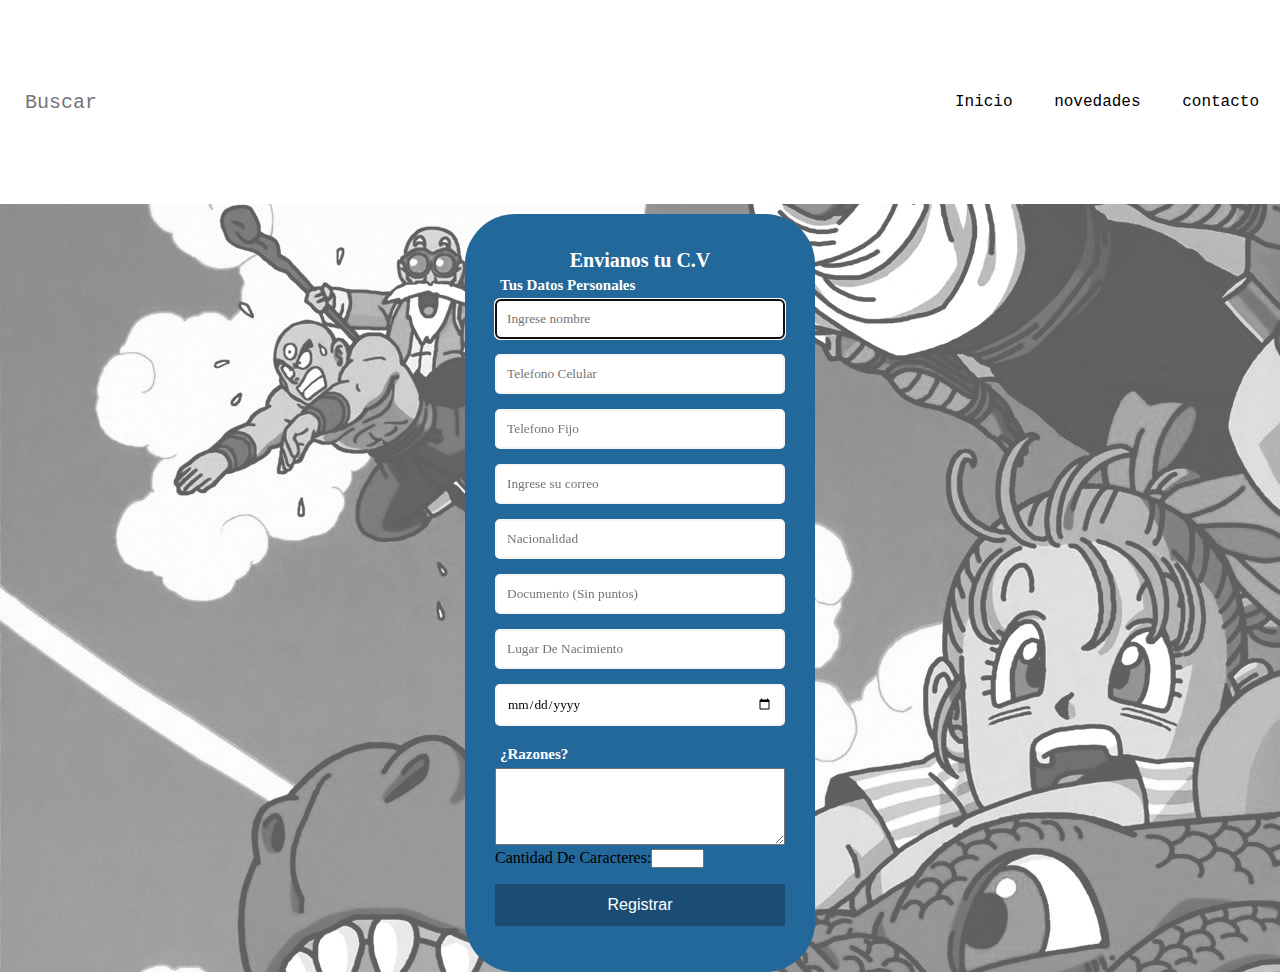
==== contacto.html @ c2d9afe7 "Add files via upload" ====
<!DOCTYPE html>

<html lang="es">

<head> 

	<meta charset="UTF-8">

	<meta name="viewport" content="width=device-width, initial-scale=1"&amp;gt;>

	<meta http-equiv="X-UA-Compatible" content="ie=edge">

	<title class="titulo"> Mangamania </title> 

	<link rel="stylesheet" href="stylesheet.css">

	<script src="js/jquery.js"></script>

    <script src="js/jquery.dataTables.min.js"></script>

	<title >icono</title> <link rel="icon" type="image/jpg" href="logo.png">

</head>



<body class="Data">

<header class="header">

	<div class="container logo-nav-container">

		<a href="index.html" class="logo"></a>



<body class="superponer">		

	<header class="xd">

		<input type="search" id="input-search" placeholder="Buscar">

			<div class="content-search">

				<div class="content-table">

					<table id="table">

						<thead>

							<tr>

								<td></td>

							</tr>

						</thead>

						<tbody>

							<tr>

								<td><a href="Kaguya.html">Kaguya-sama:Love is war</a></td>

							</tr>

							

							<tr>

								<td><a href="Nagatoro.html">Please don't bully me Nagatoro</a></td>

							</tr>

							

							<tr>

								<td><a href="Komi.html">Komi can't communicate</a></td>

							</tr>

							

							<tr>

								<td><a href="Takagi.html">Teasing Master Takagi-san</a></td>

							</tr>

							

							<tr>

								<td><a href="jojo.html">Jojo's Bizzarre adventure Parte 4</a></td>

							</tr>

							

							<tr>

								<td><a href="spyxfamily.html">SpyxFamily</a></td>

							</tr>

						</tbody>

					</table>

				</div>

			</div>

	</header>

<script src="js/search.js"></script>	

</body>

			<nav class="navigation">

				<ul class="show">

					<li><a href="index">Inicio </a></li>

					<li><a href="#">novedades </a></li>

					<li><a href="contacto.html">contacto </a></li>

				</ul>

			</nav>

		</div>

	</header>

<script src="ValidarFecha.js"></script>

<header class="Publicidad">

<a href=""></a>

</header>



<body onload = "document.getElementById('carta').value = '' ">

    



<body class= 'formulario'>

<section class="form-registrer">



    <form onSubmit  = "return ValidaEdad(document.getElementById('FechaNac').value)">

<form class ="Reset" action="reset">

        <h4 class="CV">Envianos tu C.V </h4>

            <h3 class="DatosP"> Tus Datos Personales </h3>

                <input class="controls" type="text" name="nombres" id="nombres" placeholder="Ingrese nombre" required="" pattern="[ a-zA-Z ]+" autofocus>

                    

                        <input class="controls" type="text" name="Telefono" id="Telefono" placeholder="Telefono Celular">

                        <input class="controls" type="text" name="Telefono Fijo " id="Telefono" placeholder="Telefono Fijo">

                        <input class="controls" type="email" name="correo"  id="Correo" placeholder="Ingrese su correo">

                        <input class="controls" type="text" name="Nacionalidad" id="Nac" placeholder="Nacionalidad">

                        <input class="controls" type="text" name="Documento " id="Doc" placeholder="Documento (Sin puntos)" required="" pattern="[0-9]+">

						<input class="controls" type="text" name="Lugar De Nacimiento" id="NombreNac" placeholder="Lugar De Nacimiento">

						<input class="controls" type="date" name="Fecha De Nacimiento" id="FechaNac" placeholder="Fecha De Nacimiento" required="">

                        <h3 class="razones"> ¿Razones?</h3>

                        <tr><td><textarea class="tarea" cols="40" rows="5" name="texto" cols = "50" minlength = "10" maxlength = "500" onKeyDown="cuenta()" onKeyUp="cuenta()"></textarea></td></tr>

                        <tr> <td>Cantidad De Caracteres:</td><td><input type="text" name=caracteres size=4></td></tr></textarea>

                            



    <input class="botons" type = "submit" value="Registrar">

</form>

    

 </section>

</body>



</body>
---- stylesheet.css ----
body {
  background-color: white;
  background-size: 100vw 100vh;
  background-attachment: fixed;
  margin: 0;
  background-image: url(xD.jpg);
  background-repeat: no-repeat;
  background-size: auto;
}

.header {
  background: white;
  color: white;
  padding: 5rem 0;
  position: relative;
  left: 0;
  top: 0;
  right: 0;
}

.header a {
  color: black;
  text-decoration: none;
}

.logo-nav-container {
  display: flex;
  justify-content: space-between;
  align-items: center;
  padding: 5px;
  flex-wrap: wrap;
}

.logo {
  padding-left: auto;
  padding-right: auto;
  letter-spacing: 25px;
  font-size: 1.2em;
  margin: auto;
  text-align: center;
  align-items: center;
}

.menu-icon {
  display: block;
  cursor: pointer;
  color: black;
}

.navigation ul {
  display: none;
  list-style: none;
}

.navigation ul.show {
  display: block;
}

.navigation ul li {
  display: inline-block;
}
.navigation ul li a {
  display: block;
  padding: 0.5rem 1rem;
  transition: all 0.4s linear;
  border-radius: 5px;
}

.navigation ul li a:hover {
  background-color: rgb(182, 182, 182);
}

.main {
  padding-top: 0rem;
}

@media only screen and (max-width: 767px) {
  .menu-icon {
    display: block;
  }
  .navigation {
    width: 100%;
    margin-top: 1rem;
  }
  .navigation ul li {
    display: block;
  }
  .navigation ul li a {
    display: block;
    padding: 0.5rem 0;
    transition: all 0.4s linear;
    border-radius: 5px;
  }

  .xd {
    position: absolute;
    margin-bottom: 150px;
    margin-right: 70px;
  }
}

.LOGO {
  width: 40px;
}

.Data {
  font-family: "Courier New", Courier, monospace;
  color: white;
}

.Letra {
  color: white;
  font-size: 20px;
  font-family: -apple-system, BlinkMacSystemFont, "Segoe UI", Roboto, Oxygen,
    Ubuntu, Cantarell, "Open Sans", "Helvetica Neue", sans-serif;
}

.contenedor-galeria {
  display: flex;
  width: 100%;
  justify-content: space-around;
  flex-wrap: wrap;
  max-width: 1100px;
  margin: auto;
  background-color: white;
  padding: auto;
}

.galeria__img {
  width: 500px;
  height: 500px;
  margin-bottom: 30px;
  object-fit: contain;
  filter: brightness(80%);
}

.galeria__img:hover {
  filter: brightness(100%);
}

.Biografia {
  display: flex;
  width: 100%;
  justify-content: right;
  flex-wrap: wrap;
  max-width: 1000px;
  margin: auto;
}

.img_bio {
  float: left;
  width: 500px;
  height: 500px;
  margin: 20px;
  margin-top: -30px;
  object-fit: contain;
  border: 200px;
}

.general {
  display: flex;
  justify-content: space-around;
  background-color: #1a508b;
  padding-top: 50px;
  padding: auto;
  flex-direction: row;
}

.titulo {
  text-align: center;
  font-family: Verdana, Geneva, Tahoma, sans-serif;
  padding: -3px;
}

.subtitulo {
  font-size: 1.8rem;
  color: #303841;
  font-weight: 300;
  text-transform: uppercase;
  text-align: right;
}

.item1 {
  padding-top: -5px;
  margin: 0.5em;
  padding: 0.5em;
  color: white;
  font-size: 20px;
}

.item2 {
  font-family: fantasy;
  color: darkgray;
  font-size: 30px;
  font-family: fantasy;
}

.biografia {
  padding-top: 5px;
  font-family: fantasy;
  font-size: 25px;
  padding: 5px;
}

* {
  margin: 0;
  padding: 0;
  box-sizing: border-box;
}

.form-registrer {
  width: 350px;
  background: #23689b;
  padding: 30px;
  margin: auto;
  margin-top: 10px;
  border-radius: 50px;
  font-family: fantasy;
  color: black;
}

.form-registrer h4 {
  font-size: 20px;
  margin-bottom: 20px;
  margin: 5px;
  text-align: center;
  color: white;
}

.DatosP {
  margin: 5px;
  font-size: 15px;
  color: white;
}
.controls {
  width: 100%;
  background-color: white;
  padding: 10px;
  border-radius: 5px;
  margin-bottom: 15px;
  border: 2px solid whitesmoke;
  font-family: fantasy;
}

.razones {
  text-align: left;
  font-size: 15px;
  font-family: fantasy;
  color: white;
  padding: 5px;
}
.form-registrer p {
  height: 40px;
  text-align: center;
  font-size: 18px;
}

.form-registrer a {
  color: white;
  text-decoration: none;
}

.form-registrer a:hover {
  color: whitesmoke;
  text-decoration: underline;
}

.form-registrer .botons {
  width: 100%;
  background: #1b4d74;
  border: none;
  padding: 12px;
  color: white;
  margin: 16px 0;
  font-size: 16px;
}

.tarea {
  width: 100%;
}

.submit {
  color: green;
}

.conteiner {
  background-color: #1a508b;
  display: flex;
  flex-direction: row;
  flex-wrap: wrap;
  align-items: center;
  flex-flow: row;
}

.item {
  height: -1px;
  padding: 1em;
  margin: 0.5em;
  color: white;
  background-color: #0d335d;
}

@media only screen and (max-width: 767px) {
  .general {
    display: flex;
    justify-content: space-between;
    background-color: #1a508b;
    padding: auto;
    flex-direction: column;
  }

  .img_bio {
    float: center;
    object-fit: contain;
    margin-left: -50px;
  }

  .titulo {
    text-align: center;
    font-family: Verdana, Geneva, Tahoma, sans-serif;
    padding: 5px;
    margin-top: 30px;
    font-size: 30px;
  }

  .subtitulo {
    font-size: 1.8rem;
    color: #303841;
    font-weight: 300;
    text-transform: uppercase;
    text-align: right;
  }

  .item1 {
    padding-top: -50px;
    margin: 0.5em;
    padding: 0.5em;
    color: white;
    font-size: 20px;
    text-align: center;
  }

  .item2 {
    font-family: fantasy;
    color: darkgray;
    font-size: 30px;
    font-family: fantasy;
  }

  .conteiner {
    background-color: #1a508b;
    display: flex;
    flex-direction: column;
    margin-right: 5px;
    margin-top: 10px;
    display: block;
  }
}

h5 {
  font-family: -apple-system, BlinkMacSystemFont, "Segoe UI", Roboto, Oxygen,
    Ubuntu, Cantarell, "Open Sans", "Helvetica Neue", sans-serif;
  text-shadow: black 2px;
  font-size: 20px;
  padding: -50px;
}

.genero {
  padding: 5px;
  color: darkgray;
  font-family: "Franklin Gothic Medium", "Arial Narrow", Arial, sans-serif;
  font-size: 22px;
}

.interes {
  color: white;
  filter: brightness(200%);
}

.contenedor {
  background-color: #fff3e6;
  display: flex;
  flex-direction: row;
  flex-wrap: wrap;
  align-items: center;
}

.i1 {
  height: 40px;
  padding: 2em;
  margin: 1em;
  background-color: darkgray;
  color: black;
}

.contenedor-g {
  display: flex;
  width: 100%;
  justify-content: space-around;
  flex-wrap: wrap;
  margin: auto;
  padding-top: 15px;
  background-color: #0d335d;
}

.galeria_img {
  width: 300px;
  height: 500px;
  object-fit: contain;
  filter: brightness(80%);
}

.galeria_img:hover {
  filter: brightness(100%);
}

.borde {
  background-color: black;
  padding: 15px;
  text-align: center;
  opacity: 0.9;
}

.estado {
  padding: 5px;
  color: white;
  font-family: "Franklin Gothic Medium", "Arial Narrow", Arial, sans-serif;
  font-size: 22px;
}

.sub {
  padding: 5px;
  color: darkgray;
  font-family: "Franklin Gothic Medium", "Arial Narrow", Arial, sans-serif;
  font-size: 22px;
}

.titulo {
  margin-top: -25px;
  padding: 5px;
  color: white;
  font-family: "Franklin Gothic Medium", "Arial Narrow", Arial, sans-serif;
  font-size: 40px;
  text-align: left;
}

.small {
  font-size: 25px;
}

.banner {
  margin-top: -50px;
  width: 1100px;
  height: 500px;
  border: 15px solid white;
  margin: auto;
  animation: banner 10s infinite linear alternate;
  background-size: 100% 100%;
}

@keyframes banner {
  0%,
  30% {
    background-image: url(imagen/imagen1.jpg);
    opacity: 1;
  }
  31%,
  34% {
    opacity: 0.5;
  }
  35%,
  65% {
    background-image: url(imagen/imagen2.jpg);
    opacity: 1;
  }
  66%,
  70% {
    opacity: 0.5;
  }
  71%,
  100% {
    background-image: url(imagen/imagen3.jpg);
  }
}

@media only screen and (min-width: 400px) and (max-width: 700px) {
  .banner {
    width: 400px;
    height: 300px;
  }

  .superponer {
    width: auto;
    margin-top: 50px;
  }

  .banner {
    margin-top: -50px;
    width: 436px;
    height: 280px;
    border: 15px solid white;
    margin: auto;
    animation: banner 10s infinite linear alternate;
    background-size: 100% 100%;
  }
}

.box {
  position: absolute;
  transform: translate(-50%, -50%);
  width: 80px;
  align-items: center;
}

input.src {
  padding: 9px 16px 9px 32px;
  margin: auto;
  align-items: center;
}

.nombres {
  text-align: center;
  font-family: fantasy;
  margin-top: -45px;
  padding: 30px;
  color: #303841;
  text-decoration: none;
}

.subnombres {
  text-align: center;
  font-family: fantasy;
  padding: 30px;
  color: white;
  text-decoration: none;
}

#input-search {
  font-family: monospace;
  width: 300px;
  height: 40px;
  font-size: 20px;
  text-indent: 10px;
  padding: 10px;
  border-radius: 50px;
  border: none;
  color: black;
}

.content-search {
  width: 100%;
  height: 70px;
  position: absolute;
  top: 50px;
  background-color: rgba(255, 255, 255, 0.5);
  display: none;
  font-family: monospace;
  opacity: 1;
}

.content-table {
  width: 80%;
  max-height: 200px;
  height: auto;
  background: rgba(0, 0, 0, 0.3);
  margin-left: 10px;
  overflow-y: visible;
  overflow-x: hidden;
}

.content-table table {
  width: 100%;
}

tbody tr td a {
  display: block;
  padding: 10px;
  color: white;
  text-decoration: none;
}

tbody tr td a:hover {
  background: rgba(39, 39, 39, 0.3);
}

#table_length,
#table_filter,
#table_info,
#table_paginate {
  display: none;
}

.xd {
  position: absolute;
}
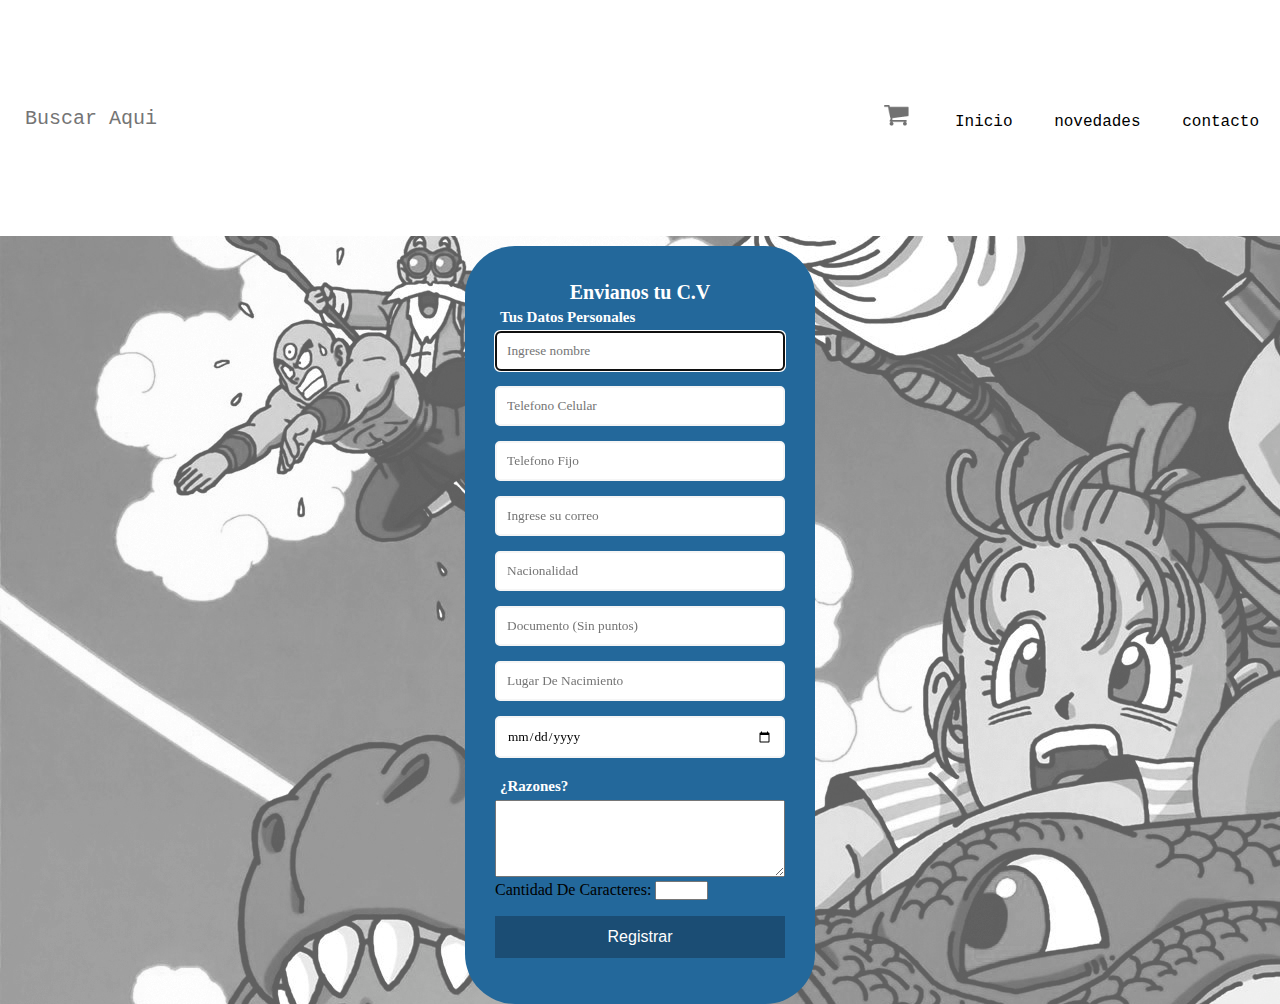
==== commit d729ce47: "se-agrego-carrusel-con-boostrap" ====
--- a/contacto.html
+++ b/contacto.html
@@ -1,209 +1,143 @@
 <!DOCTYPE html>
-
 <html lang="es">
 
-<head> 
-
-	<meta charset="UTF-8">
-
-	<meta name="viewport" content="width=device-width, initial-scale=1"&amp;gt;>
-
-	<meta http-equiv="X-UA-Compatible" content="ie=edge">
-
-	<title class="titulo"> Mangamania </title> 
-
-	<link rel="stylesheet" href="stylesheet.css">
-
+<head>
+	<meta charset="UTF-8" />
+	<meta name="viewport" content="width=device-width, initial-scale=1" &amp;gt; />
+	<meta http-equiv="X-UA-Compatible" content="ie=edge" />
+	<title class="titulo">Mangamania</title>
+	<link rel="stylesheet" href="stylesheet.css" />
 	<script src="js/jquery.js"></script>
-
-    <script src="js/jquery.dataTables.min.js"></script>
-
-	<title >icono</title> <link rel="icon" type="image/jpg" href="logo.png">
-
+	<script src="js/jquery.dataTables.min.js"></script>
+	<title>icono</title>
+	<link rel="icon" type="image/jpg" href="logo.png" />
 </head>
 
+<body class="Data">
+	<header class="header">
+		<div class="container logo-nav-container">
+			<a href="index.html" class="logo"></a>
+
+			<body class="superponer">
+				<header class="xd">
+					<input type="search" id="input-search" placeholder="Buscar Aqui" />
+					<div class="content-search">
+						<div class="content-table">
+							<table id="table">
+								<thead>
+									<tr>
+										<td></td>
+									</tr>
+								</thead>
+								<tbody>
+									<tr>
+										<td><a href="Kaguya.html">Kaguya-sama:Love is war</a></td>
+									</tr>
+
+									<tr>
+										<td>
+											<a href="Nagatoro.html">Please don't bully me Nagatoro</a>
+										</td>
+									</tr>
+
+									<tr>
+										<td><a href="Komi.html">Komi can't communicate</a></td>
+									</tr>
+
+									<tr>
+										<td>
+											<a href="Takagi.html">Teasing Master Takagi-san</a>
+										</td>
+									</tr>
+
+									<tr>
+										<td>
+											<a href="jojo.html">Jojo's Bizzarre adventure Parte 4</a>
+										</td>
+									</tr>
+
+									<tr>
+										<td><a href="spyxfamily.html">SpyxFamily</a></td>
+									</tr>
+								</tbody>
+							</table>
+						</div>
+					</div>
+				</header>
+				<script src="js/search.js"></script>
+			</body>
+
+			<nav class="navigation">
+				<ul class="show">
+					<li class="submenu">
+						<img src="imagen/cart.png" class="img-carrito">
+						<div id="carrito">
+							<table id="lista-carrito" class="u-full-width">
+								<thead>
+									<tr>
+										<th>Imagen</th>
+										<th>Nombre</th>
+										<th>Precio</th>
+										<th>Cantidad</th>
+										<th></th>
+									</tr>
+								</thead>
+								<tbody></tbody>
+							</table>
+							<a href="#" id="vaciar-carrito" class="button u-full-width">Vaciar Carrito</a>
+						</div>
+					</li>
+					<li><a href="index.html">Inicio</a></li>
+					<li><a href="#">novedades</a></li>
+					<li><a href="contacto.html">contacto</a></li>
+				</ul>
+			</nav>
+		</div>
+	</header>
+
+	<script src="ValidarFecha.js"></script>
 
 
-<body class="Data">
+	<body onload="document.getElementById('carta').value = '' ">
 
-<header class="header">
-
-	<div class="container logo-nav-container">
-
-		<a href="index.html" class="logo"></a>
-
-
-
-<body class="superponer">		
-
-	<header class="xd">
-
-		<input type="search" id="input-search" placeholder="Buscar">
-
-			<div class="content-search">
-
-				<div class="content-table">
-
-					<table id="table">
-
-						<thead>
-
-							<tr>
-
-								<td></td>
-
-							</tr>
-
-						</thead>
-
-						<tbody>
-
-							<tr>
-
-								<td><a href="Kaguya.html">Kaguya-sama:Love is war</a></td>
-
-							</tr>
-
-							
-
-							<tr>
-
-								<td><a href="Nagatoro.html">Please don't bully me Nagatoro</a></td>
-
-							</tr>
-
-							
-
-							<tr>
-
-								<td><a href="Komi.html">Komi can't communicate</a></td>
-
-							</tr>
-
-							
-
-							<tr>
-
-								<td><a href="Takagi.html">Teasing Master Takagi-san</a></td>
-
-							</tr>
-
-							
-
-							<tr>
-
-								<td><a href="jojo.html">Jojo's Bizzarre adventure Parte 4</a></td>
-
-							</tr>
-
-							
-
-							<tr>
-
-								<td><a href="spyxfamily.html">SpyxFamily</a></td>
-
-							</tr>
-
-						</tbody>
-
-					</table>
-
-				</div>
-
-			</div>
-
-	</header>
-
-<script src="js/search.js"></script>	
-
-</body>
-
-			<nav class="navigation">
-
-				<ul class="show">
-
-					<li><a href="index">Inicio </a></li>
-
-					<li><a href="#">novedades </a></li>
-
-					<li><a href="contacto.html">contacto </a></li>
-
-				</ul>
-
-			</nav>
-
-		</div>
-
-	</header>
-
-<script src="ValidarFecha.js"></script>
-
-<header class="Publicidad">
-
-<a href=""></a>
-
-</header>
-
-
-
-<body onload = "document.getElementById('carta').value = '' ">
-
-    
-
-
-
-<body class= 'formulario'>
-
-<section class="form-registrer">
-
-
-
-    <form onSubmit  = "return ValidaEdad(document.getElementById('FechaNac').value)">
-
-<form class ="Reset" action="reset">
-
-        <h4 class="CV">Envianos tu C.V </h4>
-
-            <h3 class="DatosP"> Tus Datos Personales </h3>
-
-                <input class="controls" type="text" name="nombres" id="nombres" placeholder="Ingrese nombre" required="" pattern="[ a-zA-Z ]+" autofocus>
-
-                    
-
-                        <input class="controls" type="text" name="Telefono" id="Telefono" placeholder="Telefono Celular">
-
-                        <input class="controls" type="text" name="Telefono Fijo " id="Telefono" placeholder="Telefono Fijo">
-
-                        <input class="controls" type="email" name="correo"  id="Correo" placeholder="Ingrese su correo">
-
-                        <input class="controls" type="text" name="Nacionalidad" id="Nac" placeholder="Nacionalidad">
-
-                        <input class="controls" type="text" name="Documento " id="Doc" placeholder="Documento (Sin puntos)" required="" pattern="[0-9]+">
-
-						<input class="controls" type="text" name="Lugar De Nacimiento" id="NombreNac" placeholder="Lugar De Nacimiento">
-
-						<input class="controls" type="date" name="Fecha De Nacimiento" id="FechaNac" placeholder="Fecha De Nacimiento" required="">
-
-                        <h3 class="razones"> ¿Razones?</h3>
-
-                        <tr><td><textarea class="tarea" cols="40" rows="5" name="texto" cols = "50" minlength = "10" maxlength = "500" onKeyDown="cuenta()" onKeyUp="cuenta()"></textarea></td></tr>
-
-                        <tr> <td>Cantidad De Caracteres:</td><td><input type="text" name=caracteres size=4></td></tr></textarea>
-
-                            
-
-
-
-    <input class="botons" type = "submit" value="Registrar">
-
-</form>
-
-    
-
- </section>
-
-</body>
-
-
-
-</body>+		<body class='formulario'>
+			<section class="form-registrer">
+				<form onSubmit="return ValidaEdad(document.getElementById('FechaNac').value)">
+					<form class="Reset" action="reset">
+						<h4 class="CV">Envianos tu C.V </h4>
+						<h3 class="DatosP"> Tus Datos Personales </h3>
+						<input class="controls" type="text" name="nombres" id="nombres" placeholder="Ingrese nombre"
+							required="" pattern="[ a-zA-Z ]+" autofocus>
+						<input class="controls" type="text" name="Telefono" id="Telefono"
+							placeholder="Telefono Celular">
+						<input class="controls" type="text" name="Telefono Fijo " id="Telefono"
+							placeholder="Telefono Fijo">
+						<input class="controls" type="email" name="correo" id="Correo" placeholder="Ingrese su correo">
+						<input class="controls" type="text" name="Nacionalidad" id="Nac" placeholder="Nacionalidad">
+						<input class="controls" type="text" name="Documento " id="Doc"
+							placeholder="Documento (Sin puntos)" required="" pattern="[0-9]+">
+						<input class="controls" type="text" name="Lugar De Nacimiento" id="NombreNac"
+							placeholder="Lugar De Nacimiento">
+						<input class="controls" type="date" name="Fecha De Nacimiento" id="FechaNac"
+							placeholder="Fecha De Nacimiento" required="">
+						<h3 class="razones"> ¿Razones?</h3>
+						<tr>
+							<td><textarea class="tarea" cols="40" rows="5" name="texto" cols="50" minlength="10"
+									maxlength="500" onKeyDown="cuenta()" onKeyUp="cuenta()"></textarea></td>
+						</tr>
+						<tr>
+							<td>Cantidad De Caracteres:</td>
+							<td><input type="text" name=caracteres size=4></td>
+						</tr></textarea>
+						<input class="botons" type="submit" value="Registrar">
+					</form>
+			</section>
+			<script src="https://cdn.jsdelivr.net/npm/bootstrap@5.1.1/dist/js/bootstrap.bundle.min.js"
+				integrity="sha384-/bQdsTh/da6pkI1MST/rWKFNjaCP5gBSY4sEBT38Q/9RBh9AH40zEOg7Hlq2THRZ"
+				crossorigin="anonymous"></script>
+			<link href="https://cdn.jsdelivr.net/npm/bootstrap@5.1.1/dist/css/bootstrap.min.css" rel="stylesheet"
+				integrity="sha384-F3w7mX95PdgyTmZZMECAngseQB83DfGTowi0iMjiWaeVhAn4FJkqJByhZMI3AhiU"
+				crossorigin="anonymous">
+			<script src="js/carrito.js"></script>
+		</body>
+	</body>--- a/stylesheet.css
+++ b/stylesheet.css
@@ -1,1190 +1,671 @@
-body {-
-  background-color: white;-
-  background-size: 100vw 100vh;-
-  background-attachment: fixed;-
-  margin: 0;-
-  background-image: url(xD.jpg);-
-  background-repeat: no-repeat;-
-  background-size: auto;-
-}-
--
-.header {-
-  background: white;-
-  color: white;-
-  padding: 5rem 0;-
-  position: relative;-
-  left: 0;-
-  top: 0;-
-  right: 0;-
-}-
--
-.header a {-
-  color: black;-
-  text-decoration: none;-
-}-
--
-.logo-nav-container {-
-  display: flex;-
-  justify-content: space-between;-
-  align-items: center;-
-  padding: 5px;-
-  flex-wrap: wrap;-
-}-
--
-.logo {-
-  padding-left: auto;-
-  padding-right: auto;-
-  letter-spacing: 25px;-
-  font-size: 1.2em;-
-  margin: auto;-
-  text-align: center;-
-  align-items: center;-
-}-
--
-.menu-icon {-
-  display: block;-
-  cursor: pointer;-
-  color: black;-
-}-
--
-.navigation ul {-
-  display: none;-
-  list-style: none;-
-}-
--
-.navigation ul.show {-
-  display: block;-
-}-
--
-.navigation ul li {-
-  display: inline-block;-
-}-
-.navigation ul li a {-
-  display: block;-
-  padding: 0.5rem 1rem;-
-  transition: all 0.4s linear;-
-  border-radius: 5px;-
-}-
--
-.navigation ul li a:hover {-
-  background-color: rgb(182, 182, 182);-
-}-
--
-.main {-
-  padding-top: 0rem;-
-}-
--
-@media only screen and (max-width: 767px) {-
-  .menu-icon {-
-    display: block;-
-  }-
-  .navigation {-
-    width: 100%;-
-    margin-top: 1rem;-
-  }-
-  .navigation ul li {-
-    display: block;-
-  }-
-  .navigation ul li a {-
-    display: block;-
-    padding: 0.5rem 0;-
-    transition: all 0.4s linear;-
-    border-radius: 5px;-
-  }-
--
-  .xd {-
-    position: absolute;-
-    margin-bottom: 150px;-
-    margin-right: 70px;-
-  }-
-}-
--
-.LOGO {-
-  width: 40px;-
-}-
--
-.Data {-
-  font-family: "Courier New", Courier, monospace;-
-  color: white;-
-}-
--
-.Letra {-
-  color: white;-
-  font-size: 20px;-
-  font-family: -apple-system, BlinkMacSystemFont, "Segoe UI", Roboto, Oxygen,-
-    Ubuntu, Cantarell, "Open Sans", "Helvetica Neue", sans-serif;-
-}-
--
-.contenedor-galeria {-
-  display: flex;-
-  width: 100%;-
-  justify-content: space-around;-
-  flex-wrap: wrap;-
-  max-width: 1100px;-
-  margin: auto;-
-  background-color: white;-
-  padding: auto;-
-}-
--
-.galeria__img {-
-  width: 500px;-
-  height: 500px;-
-  margin-bottom: 30px;-
-  object-fit: contain;-
-  filter: brightness(80%);-
-}-
--
-.galeria__img:hover {-
-  filter: brightness(100%);-
-}-
--
-.Biografia {-
-  display: flex;-
-  width: 100%;-
-  justify-content: right;-
-  flex-wrap: wrap;-
-  max-width: 1000px;-
-  margin: auto;-
-}-
--
-.img_bio {-
-  float: left;-
-  width: 500px;-
-  height: 500px;-
-  margin: 20px;-
-  margin-top: -30px;-
-  object-fit: contain;-
-  border: 200px;-
-}-
--
-.general {-
-  display: flex;-
-  justify-content: space-around;-
-  background-color: #1a508b;-
-  padding-top: 50px;-
-  padding: auto;-
-  flex-direction: row;-
-}-
--
-.titulo {-
-  text-align: center;-
-  font-family: Verdana, Geneva, Tahoma, sans-serif;-
-  padding: -3px;-
-}-
--
-.subtitulo {-
-  font-size: 1.8rem;-
-  color: #303841;-
-  font-weight: 300;-
-  text-transform: uppercase;-
-  text-align: right;-
-}-
--
-.item1 {-
-  padding-top: -5px;-
-  margin: 0.5em;-
-  padding: 0.5em;-
-  color: white;-
-  font-size: 20px;-
-}-
--
-.item2 {-
-  font-family: fantasy;-
-  color: darkgray;-
-  font-size: 30px;-
-  font-family: fantasy;-
-}-
--
-.biografia {-
-  padding-top: 5px;-
-  font-family: fantasy;-
-  font-size: 25px;-
-  padding: 5px;-
-}-
--
-* {-
-  margin: 0;-
-  padding: 0;-
-  box-sizing: border-box;-
-}-
--
-.form-registrer {-
-  width: 350px;-
-  background: #23689b;-
-  padding: 30px;-
-  margin: auto;-
-  margin-top: 10px;-
-  border-radius: 50px;-
-  font-family: fantasy;-
-  color: black;-
-}-
--
-.form-registrer h4 {-
-  font-size: 20px;-
-  margin-bottom: 20px;-
-  margin: 5px;-
-  text-align: center;-
-  color: white;-
-}-
--
-.DatosP {-
-  margin: 5px;-
-  font-size: 15px;-
-  color: white;-
-}-
-.controls {-
-  width: 100%;-
-  background-color: white;-
-  padding: 10px;-
-  border-radius: 5px;-
-  margin-bottom: 15px;-
-  border: 2px solid whitesmoke;-
-  font-family: fantasy;-
-}-
--
-.razones {-
-  text-align: left;-
-  font-size: 15px;-
-  font-family: fantasy;-
-  color: white;-
-  padding: 5px;-
-}-
-.form-registrer p {-
-  height: 40px;-
-  text-align: center;-
-  font-size: 18px;-
-}-
--
-.form-registrer a {-
-  color: white;-
-  text-decoration: none;-
-}-
--
-.form-registrer a:hover {-
-  color: whitesmoke;-
-  text-decoration: underline;-
-}-
--
-.form-registrer .botons {-
-  width: 100%;-
-  background: #1b4d74;-
-  border: none;-
-  padding: 12px;-
-  color: white;-
-  margin: 16px 0;-
-  font-size: 16px;-
-}-
--
-.tarea {-
-  width: 100%;-
-}-
--
-.submit {-
-  color: green;-
-}-
--
-.conteiner {-
-  background-color: #1a508b;-
-  display: flex;-
-  flex-direction: row;-
-  flex-wrap: wrap;-
-  align-items: center;-
-  flex-flow: row;-
-}-
--
-.item {-
-  height: -1px;-
-  padding: 1em;-
-  margin: 0.5em;-
-  color: white;-
-  background-color: #0d335d;-
-}-
--
-@media only screen and (max-width: 767px) {-
-  .general {-
-    display: flex;-
-    justify-content: space-between;-
-    background-color: #1a508b;-
-    padding: auto;-
-    flex-direction: column;-
-  }-
--
-  .img_bio {-
-    float: center;-
-    object-fit: contain;-
-    margin-left: -50px;-
-  }-
--
-  .titulo {-
-    text-align: center;-
-    font-family: Verdana, Geneva, Tahoma, sans-serif;-
-    padding: 5px;-
-    margin-top: 30px;-
-    font-size: 30px;-
-  }-
--
-  .subtitulo {-
-    font-size: 1.8rem;-
-    color: #303841;-
-    font-weight: 300;-
-    text-transform: uppercase;-
-    text-align: right;-
-  }-
--
-  .item1 {-
-    padding-top: -50px;-
-    margin: 0.5em;-
-    padding: 0.5em;-
-    color: white;-
-    font-size: 20px;-
-    text-align: center;-
-  }-
--
-  .item2 {-
-    font-family: fantasy;-
-    color: darkgray;-
-    font-size: 30px;-
-    font-family: fantasy;-
-  }-
--
-  .conteiner {-
-    background-color: #1a508b;-
-    display: flex;-
-    flex-direction: column;-
-    margin-right: 5px;-
-    margin-top: 10px;-
-    display: block;-
-  }-
-}-
--
-h5 {-
-  font-family: -apple-system, BlinkMacSystemFont, "Segoe UI", Roboto, Oxygen,-
-    Ubuntu, Cantarell, "Open Sans", "Helvetica Neue", sans-serif;-
-  text-shadow: black 2px;-
-  font-size: 20px;-
-  padding: -50px;-
-}-
--
-.genero {-
-  padding: 5px;-
-  color: darkgray;-
-  font-family: "Franklin Gothic Medium", "Arial Narrow", Arial, sans-serif;-
-  font-size: 22px;-
-}-
--
-.interes {-
-  color: white;-
-  filter: brightness(200%);-
-}-
--
-.contenedor {-
-  background-color: #fff3e6;-
-  display: flex;-
-  flex-direction: row;-
-  flex-wrap: wrap;-
-  align-items: center;-
-}-
--
-.i1 {-
-  height: 40px;-
-  padding: 2em;-
-  margin: 1em;-
-  background-color: darkgray;-
-  color: black;-
-}-
--
-.contenedor-g {-
-  display: flex;-
-  width: 100%;-
-  justify-content: space-around;-
-  flex-wrap: wrap;-
-  margin: auto;-
-  padding-top: 15px;-
-  background-color: #0d335d;-
-}-
--
-.galeria_img {-
-  width: 300px;-
-  height: 500px;-
-  object-fit: contain;-
-  filter: brightness(80%);-
-}-
--
-.galeria_img:hover {-
-  filter: brightness(100%);-
-}-
--
-.borde {-
-  background-color: black;-
-  padding: 15px;-
-  text-align: center;-
-  opacity: 0.9;-
-}-
--
-.estado {-
-  padding: 5px;-
-  color: white;-
-  font-family: "Franklin Gothic Medium", "Arial Narrow", Arial, sans-serif;-
-  font-size: 22px;-
-}-
--
-.sub {-
-  padding: 5px;-
-  color: darkgray;-
-  font-family: "Franklin Gothic Medium", "Arial Narrow", Arial, sans-serif;-
-  font-size: 22px;-
-}-
--
-.titulo {-
-  margin-top: -25px;-
-  padding: 5px;-
-  color: white;-
-  font-family: "Franklin Gothic Medium", "Arial Narrow", Arial, sans-serif;-
-  font-size: 40px;-
-  text-align: left;-
-}-
--
-.small {-
-  font-size: 25px;-
-}-
--
-.banner {-
-  margin-top: -50px;-
-  width: 1100px;-
-  height: 500px;-
-  border: 15px solid white;-
-  margin: auto;-
-  animation: banner 10s infinite linear alternate;-
-  background-size: 100% 100%;-
-}-
--
-@keyframes banner {-
-  0%,-
-  30% {-
-    background-image: url(imagen/imagen1.jpg);-
-    opacity: 1;-
-  }-
-  31%,-
-  34% {-
-    opacity: 0.5;-
-  }-
-  35%,-
-  65% {-
-    background-image: url(imagen/imagen2.jpg);-
-    opacity: 1;-
-  }-
-  66%,-
-  70% {-
-    opacity: 0.5;-
-  }-
-  71%,-
-  100% {-
-    background-image: url(imagen/imagen3.jpg);-
-  }-
-}-
--
-@media only screen and (min-width: 400px) and (max-width: 700px) {-
-  .banner {-
-    width: 400px;-
-    height: 300px;-
-  }-
--
-  .superponer {-
-    width: auto;-
-    margin-top: 50px;-
-  }-
--
-  .banner {-
-    margin-top: -50px;-
-    width: 436px;-
-    height: 280px;-
-    border: 15px solid white;-
-    margin: auto;-
-    animation: banner 10s infinite linear alternate;-
-    background-size: 100% 100%;-
-  }-
-}-
--
-.box {-
-  position: absolute;-
-  transform: translate(-50%, -50%);-
-  width: 80px;-
-  align-items: center;-
-}-
--
-input.src {-
-  padding: 9px 16px 9px 32px;-
-  margin: auto;-
-  align-items: center;-
-}-
--
-.nombres {-
-  text-align: center;-
-  font-family: fantasy;-
-  margin-top: -45px;-
-  padding: 30px;-
-  color: #303841;-
-  text-decoration: none;-
-}-
--
-.subnombres {-
-  text-align: center;-
-  font-family: fantasy;-
-  padding: 30px;-
-  color: white;-
-  text-decoration: none;-
-}-
--
-#input-search {-
-  font-family: monospace;-
-  width: 300px;-
-  height: 40px;-
-  font-size: 20px;-
-  text-indent: 10px;-
-  padding: 10px;-
-  border-radius: 50px;-
-  border: none;-
-  color: black;-
-}-
--
-.content-search {-
-  width: 100%;-
-  height: 70px;-
-  position: absolute;-
-  top: 50px;-
-  background-color: rgba(255, 255, 255, 0.5);-
-  display: none;-
-  font-family: monospace;-
-  opacity: 1;-
-}-
--
-.content-table {-
-  width: 80%;-
-  max-height: 200px;-
-  height: auto;-
-  background: rgba(0, 0, 0, 0.3);-
-  margin-left: 10px;-
-  overflow-y: visible;-
-  overflow-x: hidden;-
-}-
--
-.content-table table {-
-  width: 100%;-
-}-
--
-tbody tr td a {-
-  display: block;-
-  padding: 10px;-
-  color: white;-
-  text-decoration: none;-
-}-
--
-tbody tr td a:hover {-
-  background: rgba(39, 39, 39, 0.3);-
-}-
--
-#table_length,-
-#table_filter,-
-#table_info,-
-#table_paginate {-
-  display: none;-
-}-
--
-.xd {-
-  position: absolute;-
-}-
+body {
+  background-color: white;
+  background-size: 100vw 100vh;
+  background-attachment: fixed;
+  margin: 0;
+  background-image: url(xD.jpg);
+  background-repeat: no-repeat;
+  background-size: auto;
+}
+/* carrusel */
+
+.slide {
+  margin-top: 0;
+}
+
+.slide img {
+  height: 75hv;
+  margin: auto;
+  width: 1100px;
+}
+/* carrito de compra */
+.opciones {
+  text-align: center;
+  align-items: center;
+}
+.img-carrito {
+  width: 25px;
+}
+.submenu {
+  position: relative;
+  margin: 20px;
+}
+
+.submenu #carrito {
+  display: none;
+  color: gray;
+  font-family: monospace;
+  padding: 20px;
+  margin: 20px;
+}
+.submenu:hover #carrito {
+  display: block;
+  position: absolute;
+  right: 10;
+  top: 100%;
+  z-index: 1;
+  background-color: white;
+  padding: 20px;
+  min-height: 400px;
+  min-width: 300px;
+  border-radius: 10px;
+  margin-left: -200px;
+  width: 400px;
+  margin-top: 1px;
+}
+
+#vaciar-carrito {
+  text-align: center;
+}
+
+.vacio {
+  padding: 10px;
+  background-color: gray;
+  text-align: center;
+  border-radius: 10px;
+  color: white;
+}
+
+.header {
+  background: white;
+  color: white;
+  padding: 5rem 0;
+  position: relative;
+  left: 0;
+  top: 0;
+  right: 0;
+}
+
+.header a {
+  color: black;
+  text-decoration: none;
+}
+
+.logo-nav-container {
+  display: flex;
+  justify-content: space-between;
+  align-items: center;
+  padding: 5px;
+  flex-wrap: wrap;
+}
+
+.logo {
+  padding-left: auto;
+  padding-right: auto;
+  letter-spacing: 25px;
+  font-size: 1.2em;
+  margin: auto;
+  text-align: center;
+  align-items: center;
+}
+
+.menu-icon {
+  display: block;
+  cursor: pointer;
+  color: black;
+}
+
+.navigation ul {
+  display: none;
+  list-style: none;
+}
+
+.navigation ul.show {
+  display: block;
+}
+
+.navigation ul li {
+  display: inline-block;
+}
+.navigation ul li a {
+  display: block;
+  padding: 0.5rem 1rem;
+  transition: all 0.4s linear;
+  border-radius: 5px;
+}
+
+.navigation ul li a:hover {
+  background-color: rgb(182, 182, 182);
+}
+
+.main {
+  padding-top: 0rem;
+}
+
+.LOGO {
+  width: 40px;
+}
+
+.Data {
+  font-family: "Courier New", Courier, monospace;
+  color: white;
+}
+
+.Letra {
+  color: white;
+  font-size: 20px;
+  font-family: -apple-system, BlinkMacSystemFont, "Segoe UI", Roboto, Oxygen,
+    Ubuntu, Cantarell, "Open Sans", "Helvetica Neue", sans-serif;
+}
+
+.contenedor-galeria {
+  display: flex;
+  width: 100%;
+  justify-content: space-around;
+  flex-wrap: wrap;
+  max-width: 1100px;
+  margin: auto;
+  background-color: white;
+  padding: auto;
+}
+
+.galeria__img {
+  width: 500px;
+  height: 500px;
+  margin-bottom: 30px;
+  object-fit: contain;
+  filter: brightness(80%);
+}
+
+.galeria__img:hover {
+  filter: brightness(100%);
+}
+
+.Biografia {
+  display: flex;
+  width: 100%;
+  justify-content: right;
+  flex-wrap: wrap;
+  max-width: 1000px;
+  margin: auto;
+}
+
+.img_bio {
+  float: left;
+  width: 500px;
+  height: 500px;
+  margin: 20px;
+  margin-top: -30px;
+  object-fit: contain;
+  border: 200px;
+}
+
+.general {
+  display: flex;
+  justify-content: space-around;
+  background-color: #1a508b;
+  padding-top: 50px;
+  padding: auto;
+  flex-direction: row;
+}
+
+.titulo {
+  text-align: center;
+  font-family: Verdana, Geneva, Tahoma, sans-serif;
+  padding: -3px;
+}
+
+.subtitulo {
+  font-size: 1.8rem;
+  color: #303841;
+  font-weight: 300;
+  text-transform: uppercase;
+  text-align: right;
+}
+
+.item1 {
+  padding-top: -5px;
+  margin: 0.5em;
+  padding: 0.5em;
+  color: white;
+  font-size: 20px;
+}
+
+.item2 {
+  font-family: fantasy;
+  color: darkgray;
+  font-size: 30px;
+  font-family: fantasy;
+}
+
+.biografia {
+  padding-top: 5px;
+  font-family: fantasy;
+  font-size: 25px;
+  padding: 5px;
+}
+
+* {
+  margin: 0;
+  padding: 0;
+  box-sizing: border-box;
+}
+
+.form-registrer {
+  width: 350px;
+  background: #23689b;
+  padding: 30px;
+  margin: auto;
+  margin-top: 10px;
+  border-radius: 50px;
+  font-family: fantasy;
+  color: black;
+}
+
+.form-registrer h4 {
+  font-size: 20px;
+  margin-bottom: 20px;
+  margin: 5px;
+  text-align: center;
+  color: white;
+}
+
+.DatosP {
+  margin: 5px;
+  font-size: 15px;
+  color: white;
+}
+.controls {
+  width: 100%;
+  background-color: white;
+  padding: 10px;
+  border-radius: 5px;
+  margin-bottom: 15px;
+  border: 2px solid whitesmoke;
+  font-family: fantasy;
+}
+
+.razones {
+  text-align: left;
+  font-size: 15px;
+  font-family: fantasy;
+  color: white;
+  padding: 5px;
+}
+.form-registrer p {
+  height: 40px;
+  text-align: center;
+  font-size: 18px;
+}
+
+.form-registrer a {
+  color: white;
+  text-decoration: none;
+}
+
+.form-registrer a:hover {
+  color: whitesmoke;
+  text-decoration: underline;
+}
+
+.form-registrer .botons {
+  width: 100%;
+  background: #1b4d74;
+  border: none;
+  padding: 12px;
+  color: white;
+  margin: 16px 0;
+  font-size: 16px;
+}
+
+.tarea {
+  width: 100%;
+}
+
+.submit {
+  color: green;
+}
+
+.conteiner {
+  background-color: #1a508b;
+  display: flex;
+  flex-direction: row;
+  flex-wrap: wrap;
+  align-items: center;
+  flex-flow: row;
+}
+
+.item {
+  height: -1px;
+  padding: 1em;
+  margin: 0.5em;
+  color: white;
+  background-color: #0d335d;
+}
+
+h5 {
+  font-family: -apple-system, BlinkMacSystemFont, "Segoe UI", Roboto, Oxygen,
+    Ubuntu, Cantarell, "Open Sans", "Helvetica Neue", sans-serif;
+  text-shadow: black 2px;
+  font-size: 20px;
+  padding: -50px;
+}
+
+.genero {
+  padding: 5px;
+  color: darkgray;
+  font-family: "Franklin Gothic Medium", "Arial Narrow", Arial, sans-serif;
+  font-size: 22px;
+}
+
+.precio {
+  padding: 5px;
+  color: white;
+  font-family: "Franklin Gothic Medium", "Arial Narrow", Arial, sans-serif;
+  font-size: 22px;
+}
+
+.valor {
+  padding: 5px;
+  color: darkgray;
+  font-family: "Franklin Gothic Medium", "Arial Narrow", Arial, sans-serif;
+  font-size: 22px;
+}
+
+.interes {
+  color: white;
+  filter: brightness(200%);
+}
+
+.contenedor {
+  background-color: #fff3e6;
+  display: flex;
+  flex-direction: row;
+  flex-wrap: wrap;
+  align-items: center;
+}
+
+.i1 {
+  height: 40px;
+  padding: 2em;
+  margin: 1em;
+  background-color: darkgray;
+  color: black;
+}
+
+.contenedor-g {
+  display: flex;
+  width: 100%;
+  justify-content: space-around;
+  flex-wrap: wrap;
+  margin: auto;
+  padding-top: 15px;
+  background-color: #0d335d;
+}
+
+.galeria_img {
+  width: 300px;
+  height: 500px;
+  object-fit: contain;
+  filter: brightness(80%);
+}
+
+.galeria_img:hover {
+  filter: brightness(100%);
+}
+
+.borde {
+  background-color: black;
+  padding: 15px;
+  text-align: center;
+  opacity: 0.9;
+}
+
+.estado {
+  padding: 5px;
+  color: white;
+  font-family: "Franklin Gothic Medium", "Arial Narrow", Arial, sans-serif;
+  font-size: 22px;
+}
+.boton {
+  padding: 10px;
+  color: black;
+  font-family: "Franklin Gothic Medium", "Arial Narrow", Arial, sans-serif;
+  font-size: 20px;
+  border-radius: 10px;
+}
+
+.sub {
+  padding: 5px;
+  color: darkgray;
+  font-family: "Franklin Gothic Medium", "Arial Narrow", Arial, sans-serif;
+  font-size: 22px;
+}
+
+.titulo {
+  margin-top: -25px;
+  padding: 5px;
+  color: white;
+  font-family: "Franklin Gothic Medium", "Arial Narrow", Arial, sans-serif;
+  font-size: 40px;
+  text-align: left;
+}
+
+.small {
+  font-size: 25px;
+}
+
+.banner {
+  margin-top: -50px;
+  width: 1100px;
+  height: 500px;
+  border: 15px solid white;
+  margin: auto;
+  animation: banner 10s infinite linear alternate;
+  background-size: 100% 100%;
+}
+
+.box {
+  position: absolute;
+  transform: translate(-50%, -50%);
+  width: 80px;
+  align-items: center;
+}
+
+input.src {
+  padding: 9px 16px 9px 32px;
+  margin: auto;
+  align-items: center;
+}
+
+.nombres {
+  text-align: center;
+  font-family: fantasy;
+  margin-top: -45px;
+  padding: 30px;
+  color: #303841;
+  text-decoration: none;
+}
+
+.subnombres {
+  text-align: center;
+  font-family: fantasy;
+  padding: 30px;
+  color: white;
+  text-decoration: none;
+}
+
+#input-search {
+  font-family: monospace;
+  width: 300px;
+  height: 40px;
+  font-size: 20px;
+  text-indent: 10px;
+  padding: 10px;
+  border-radius: 50px;
+  border: none;
+  color: black;
+}
+
+.content-search {
+  width: 100%;
+  height: 70px;
+  position: absolute;
+  top: 50px;
+  background-color: rgba(255, 255, 255, 0.5);
+  display: none;
+  font-family: monospace;
+  opacity: 1;
+}
+
+.content-table {
+  width: 80%;
+  max-height: 200px;
+  height: auto;
+  background: rgba(0, 0, 0, 0.3);
+  margin-left: 10px;
+  overflow-y: visible;
+  overflow-x: hidden;
+}
+
+.content-table table {
+  width: 100%;
+}
+
+tbody tr td a {
+  display: block;
+  padding: 10px;
+  color: white;
+  text-decoration: none;
+}
+
+tbody tr td a:hover {
+  background: rgba(39, 39, 39, 0.3);
+}
+
+#table_length,
+#table_filter,
+#table_info,
+#table_paginate {
+  display: none;
+}
+
+.xd {
+  position: absolute;
+}
+
+/* mediaquery */
+@media only screen and (max-width: 767px) {
+  .menu-icon {
+    display: block;
+  }
+  .navigation {
+    width: 100%;
+    margin-top: 1rem;
+  }
+  .navigation ul li {
+    display: block;
+  }
+  .navigation ul li a {
+    display: block;
+    padding: 0.5rem 0;
+    transition: all 0.4s linear;
+    border-radius: 5px;
+  }
+
+  .xd {
+    position: absolute;
+    margin-bottom: 150px;
+    margin-right: 70px;
+  }
+
+  .slide {
+    margin-top: 0;
+  }
+
+  .slide img {
+    height: 100%;
+    margin: auto;
+    width: 100%;
+  }
+  .general {
+    display: flex;
+    justify-content: center;
+    background-color: #1a508b;
+    padding: auto;
+    flex-direction: column;
+  }
+
+  .img_bio {
+    float: center;
+    object-fit: contain;
+    margin-left: -50px;
+    justify-content: center;
+  }
+
+  .titulo {
+    text-align: center;
+    font-family: Verdana, Geneva, Tahoma, sans-serif;
+    padding: 5px;
+    margin-top: 30px;
+    font-size: 30px;
+  }
+
+  .subtitulo {
+    font-size: 1.8rem;
+    color: #303841;
+    font-weight: 300;
+    text-transform: uppercase;
+    text-align: right;
+  }
+
+  .item1 {
+    padding-top: -50px;
+    margin: 0.5em;
+    padding: 0.5em;
+    color: white;
+    font-size: 20px;
+    text-align: center;
+  }
+
+  .item2 {
+    font-family: fantasy;
+    color: darkgray;
+    font-size: 30px;
+    font-family: fantasy;
+  }
+
+  .conteiner {
+    background-color: #1a508b;
+    display: flex;
+    flex-direction: column;
+    margin-right: 5px;
+    margin-top: 10px;
+    display: block;
+  }
+
+  .xd {
+    position: absolute;
+    margin-bottom: 150px;
+    margin-right: 70px;
+  }
+
+  .slide {
+    margin-top: 0;
+  }
+
+  .slide img {
+    height: 100%;
+    margin: auto;
+    width: 100%;
+  }
+}
+
+@media only screen and (min-width: 400px) and (max-width: 700px) {
+  .banner {
+    width: 400px;
+    height: 300px;
+    margin-top: -50px;
+    width: 483px;
+    height: 280px;
+    border: 15px solid white;
+    margin: auto;
+    animation: banner 10s infinite linear alternate;
+    background-size: 100% 100%;
+  }
+
+  .superponer {
+    width: auto;
+    margin-bottom: 0px;
+  }
+}
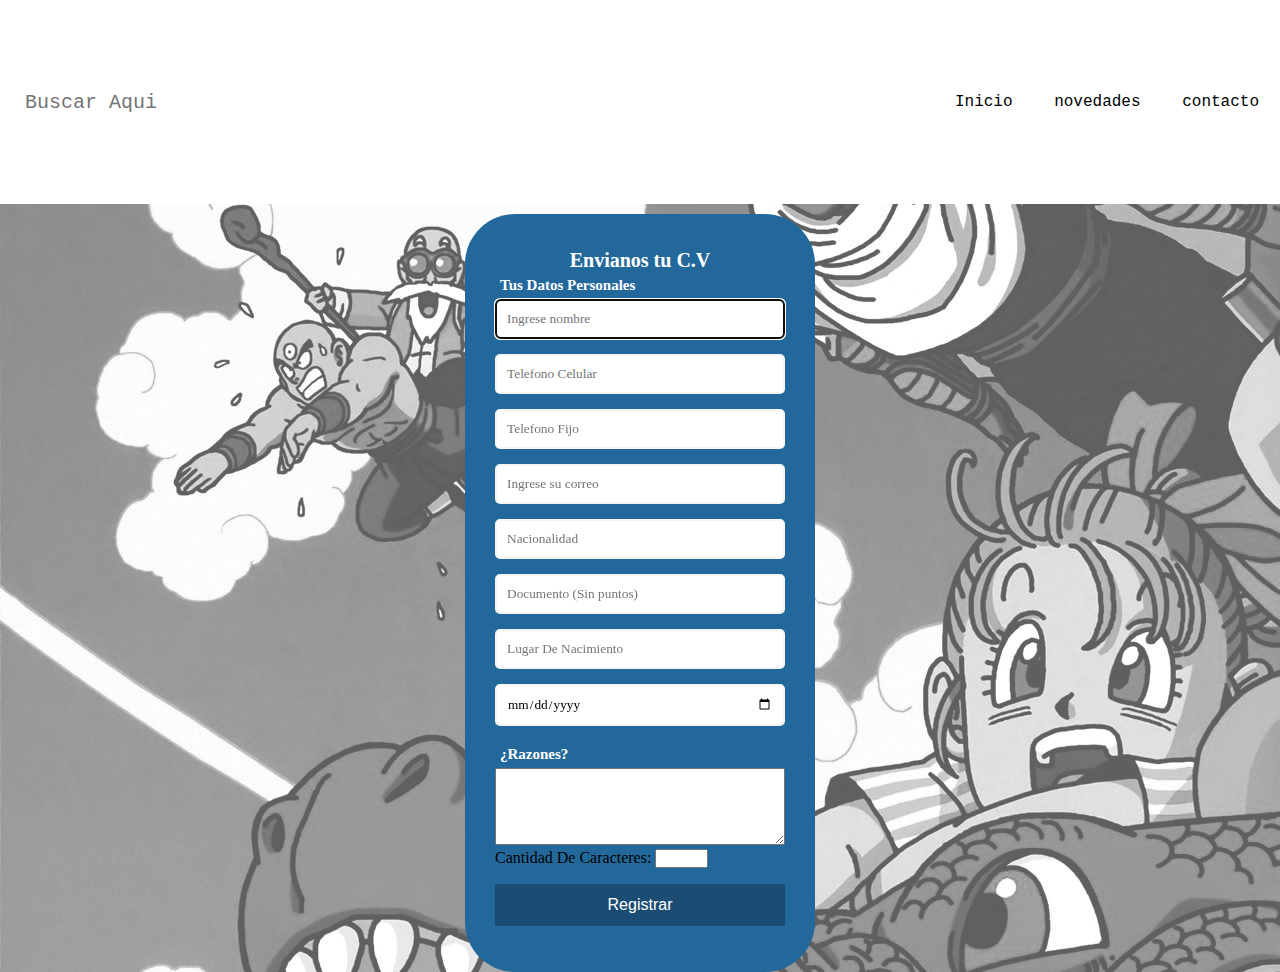
==== commit 328d074f: "Se agrego local storage" ====
--- a/contacto.html
+++ b/contacto.html
@@ -69,24 +69,6 @@
 
 			<nav class="navigation">
 				<ul class="show">
-					<li class="submenu">
-						<img src="imagen/cart.png" class="img-carrito">
-						<div id="carrito">
-							<table id="lista-carrito" class="u-full-width">
-								<thead>
-									<tr>
-										<th>Imagen</th>
-										<th>Nombre</th>
-										<th>Precio</th>
-										<th>Cantidad</th>
-										<th></th>
-									</tr>
-								</thead>
-								<tbody></tbody>
-							</table>
-							<a href="#" id="vaciar-carrito" class="button u-full-width">Vaciar Carrito</a>
-						</div>
-					</li>
 					<li><a href="index.html">Inicio</a></li>
 					<li><a href="#">novedades</a></li>
 					<li><a href="contacto.html">contacto</a></li>
@@ -95,7 +77,7 @@
 		</div>
 	</header>
 
-	<script src="ValidarFecha.js"></script>
+	<script src="js/ValidarFecha.js"></script>
 
 
 	<body onload="document.getElementById('carta').value = '' ">
@@ -132,12 +114,5 @@
 						<input class="botons" type="submit" value="Registrar">
 					</form>
 			</section>
-			<script src="https://cdn.jsdelivr.net/npm/bootstrap@5.1.1/dist/js/bootstrap.bundle.min.js"
-				integrity="sha384-/bQdsTh/da6pkI1MST/rWKFNjaCP5gBSY4sEBT38Q/9RBh9AH40zEOg7Hlq2THRZ"
-				crossorigin="anonymous"></script>
-			<link href="https://cdn.jsdelivr.net/npm/bootstrap@5.1.1/dist/css/bootstrap.min.css" rel="stylesheet"
-				integrity="sha384-F3w7mX95PdgyTmZZMECAngseQB83DfGTowi0iMjiWaeVhAn4FJkqJByhZMI3AhiU"
-				crossorigin="anonymous">
-			<script src="js/carrito.js"></script>
 		</body>
 	</body>--- a/stylesheet.css
+++ b/stylesheet.css
@@ -17,6 +17,7 @@
   height: 75hv;
   margin: auto;
   width: 1100px;
+  position: relative;
 }
 /* carrito de compra */
 .opciones {
@@ -516,6 +517,7 @@
   margin-left: 10px;
   overflow-y: visible;
   overflow-x: hidden;
+  background-color: white;
 }
 
 .content-table table {
@@ -546,6 +548,49 @@
 
 /* mediaquery */
 @media only screen and (max-width: 767px) {
+  /* carrito de compra */
+  .opciones {
+    text-align: center;
+    align-items: center;
+  }
+  .img-carrito {
+    width: 35px;
+    margin-top: 50px;
+  }
+  .submenu {
+    position: relative;
+    margin: 20px;
+  }
+
+  .submenu #carrito {
+    display: none;
+    color: gray;
+    font-family: monospace;
+    padding: 20px;
+    margin: 20px;
+  }
+  .submenu:hover #carrito {
+    display: block;
+    position: absolute;
+    right: 10;
+    top: 100%;
+    z-index: 1;
+    background-color: white;
+    padding: 50px;
+    min-height: 250px;
+    min-width: 400px;
+    border-radius: 50px;
+    margin-left: -50px;
+    width: 400px;
+    margin-top: 1px;
+    align-items: center;
+    border: black;
+  }
+
+  #vaciar-carrito {
+    text-align: center;
+  }
+
   .menu-icon {
     display: block;
   }
